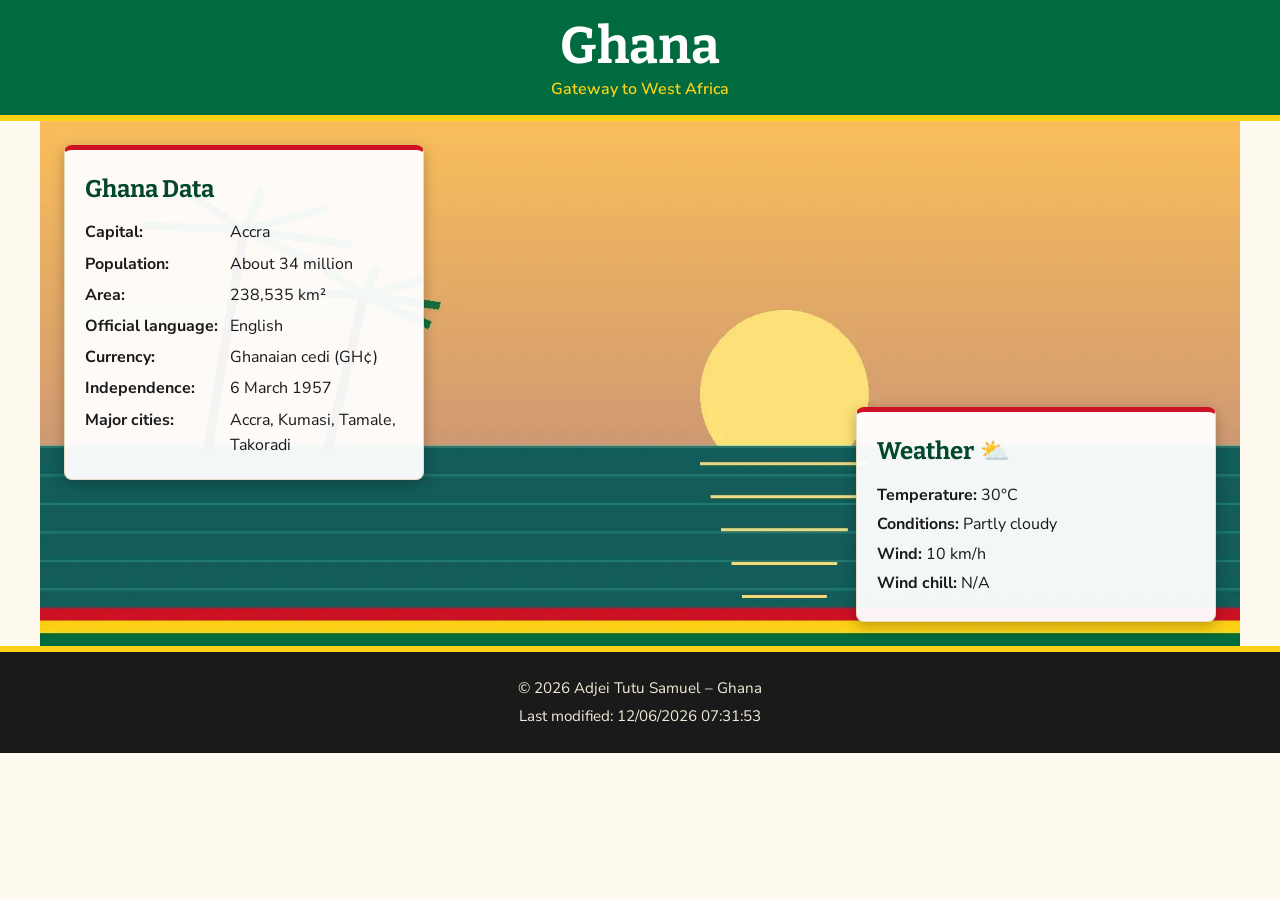
==== week03/place.html @ cf0671f3 "Add week 3 Ghana place page Co-authored-by: Copilot <223556219+Copilot@users.noreply.github.com>" ====
<!DOCTYPE html>
<html lang="en">
<head>
  <meta charset="UTF-8">
  <meta name="viewport" content="width=device-width, initial-scale=1.0">
  <title>Ghana – WDD 131 – Adjei Tutu Samuel</title>
  <meta name="description" content="Ghana country page for WDD 131 – Dynamic Web Fundamentals by Adjei Tutu Samuel: facts about Ghana, capital Accra, currency, languages and current weather.">
  <meta name="author" content="Adjei Tutu Samuel">
  <link rel="preconnect" href="https://fonts.googleapis.com">
  <link rel="preconnect" href="https://fonts.gstatic.com" crossorigin>
  <link href="https://fonts.googleapis.com/css2?family=Bitter:wght@600;700&family=Nunito+Sans:wght@400;600;700&display=swap" rel="stylesheet">
  <link rel="stylesheet" href="styles/place.css">
  <script src="scripts/place.js" defer></script>
</head>
<body>
  <header>
    <h1>Ghana</h1>
    <p class="tagline">Gateway to West Africa</p>
  </header>

  <main>
    <div class="hero">
      <picture>
        <source media="(min-width: 1000px)" srcset="images/ghana-hero-large.webp" type="image/webp">
        <source media="(min-width: 600px)" srcset="images/ghana-hero-medium.webp" type="image/webp">
        <img src="images/ghana-hero-small.webp" alt="Sunset over the Ghana coastline with palm trees" width="480" height="520" fetchpriority="high">
      </picture>

      <section class="card data" aria-labelledby="data-heading">
        <h2 id="data-heading">Ghana Data</h2>
        <dl>
          <dt>Capital:</dt>
          <dd>Accra</dd>
          <dt>Population:</dt>
          <dd>About 34 million</dd>
          <dt>Area:</dt>
          <dd>238,535 km&sup2;</dd>
          <dt>Official language:</dt>
          <dd>English</dd>
          <dt>Currency:</dt>
          <dd>Ghanaian cedi (GH&cent;)</dd>
          <dt>Independence:</dt>
          <dd>6 March 1957</dd>
          <dt>Major cities:</dt>
          <dd>Accra, Kumasi, Tamale, Takoradi</dd>
        </dl>
      </section>

      <section class="card weather" aria-labelledby="weather-heading">
        <h2 id="weather-heading">Weather</h2>
        <img class="weather-icon" src="images/weather.svg" alt="Partly cloudy" width="48" height="48">
        <p><strong>Temperature:</strong> <span id="temperature">30</span>&deg;C</p>
        <p><strong>Conditions:</strong> Partly cloudy</p>
        <p><strong>Wind:</strong> <span id="wind-speed">10</span> km/h</p>
        <p><strong>Wind chill:</strong> <span id="windchill"></span></p>
      </section>
    </div>
  </main>

  <footer>
    <p>&copy; <span id="currentyear"></span> Adjei Tutu Samuel &ndash; Ghana</p>
    <p id="lastModified"></p>
  </footer>
</body>
</html>
---- week03/styles/place.css ----
/* Mobile-first styles; media queries for larger views at the bottom */
:root {
  --red: #ce1126;
  --gold: #fcd116;
  --green: #006b3f;
  --green-dark: #04482b;
  --black: #1a1a1a;
  --cream: #fffaf0;
  --font-display: "Bitter", Georgia, serif;
  --font-body: "Nunito Sans", Arial, sans-serif;
}

*,
*::before,
*::after {
  box-sizing: border-box;
}

body {
  margin: 0;
  background: var(--cream);
  color: var(--black);
  font-family: var(--font-body);
  font-size: 1rem;
  line-height: 1.6;
}

/* ---------- Header ---------- */
header {
  background: var(--green);
  color: #fff;
  text-align: center;
  padding: 1rem 1rem 0.75rem;
  border-bottom: 6px solid var(--gold);
}

h1 {
  font-family: var(--font-display);
  font-size: 2.4rem;
  margin: 0;
  line-height: 1.2;
}

.tagline {
  margin: 0;
  color: var(--gold);
  font-weight: 600;
}

/* ---------- Hero and cards (mobile: stacked) ---------- */
main {
  max-width: 1200px;
  margin: 0 auto;
}

.hero picture,
.hero picture img {
  display: block;
  width: 100%;
  height: auto;
}

.card {
  margin: 1.25rem 1rem;
  padding: 1.25rem;
  background: #fff;
  border: 1px solid #e5dcc4;
  border-top: 5px solid var(--red);
  border-radius: 8px;
}

.card h2 {
  font-family: var(--font-display);
  color: var(--green-dark);
  margin: 0 0 0.75rem;
  font-size: 1.5rem;
}

dl {
  display: grid;
  grid-template-columns: auto 1fr;
  gap: 0.35rem 0.75rem;
  margin: 0;
}

dt {
  font-weight: 700;
}

dd {
  margin: 0;
}

.weather p {
  margin: 0.25rem 0;
}

/* SVG weather icon: mobile view only */
.weather-icon {
  display: block;
  margin-bottom: 0.5rem;
}

/* ---------- Footer ---------- */
footer {
  background: var(--black);
  color: #f1ead6;
  text-align: center;
  padding: 1.25rem 1rem;
  font-size: 0.95rem;
  border-top: 6px solid var(--gold);
}

footer p {
  margin: 0.25rem 0;
}

/* ---------- Larger view: cards overlay the hero ---------- */
@media (min-width: 700px) {
  h1 {
    font-size: 3.2rem;
  }

  .hero {
    position: relative;
  }

  .card {
    position: absolute;
    width: min(340px, 42%);
    margin: 0;
    background: rgba(255, 255, 255, 0.95);
    box-shadow: 0 4px 14px rgba(0, 0, 0, 0.25);
  }

  .data {
    top: 1.5rem;
    left: 1.5rem;
  }

  .weather {
    bottom: 1.5rem;
    right: 1.5rem;
  }

  /* hide the SVG; an emoji pseudo-element takes its place */
  .weather-icon {
    display: none;
  }

  .weather h2::after {
    content: "\26C5";
    margin-left: 0.4rem;
  }
}

@media (min-width: 1000px) {
  .card {
    width: 360px;
  }
}
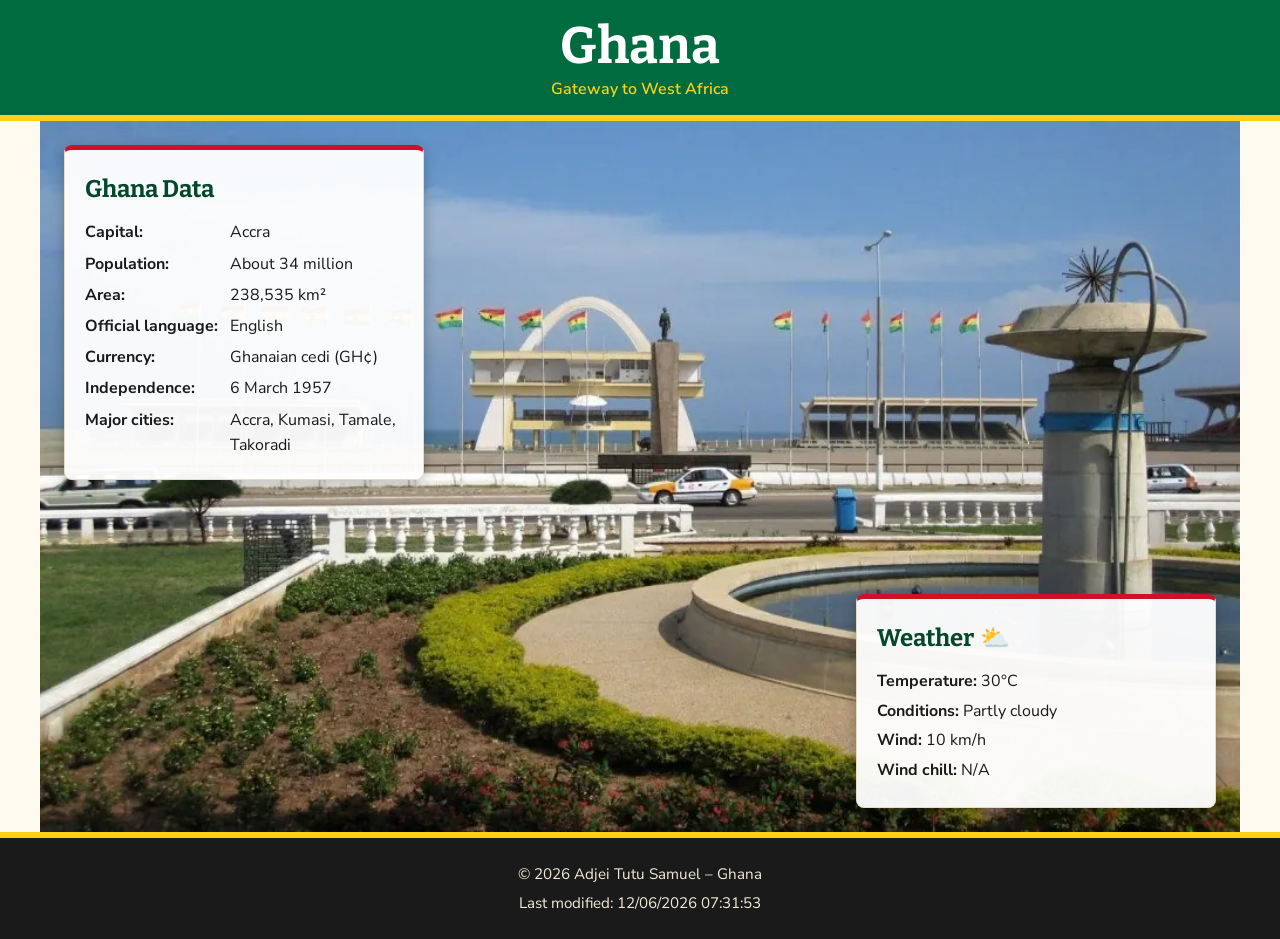
==== commit ad5f53e8: "Update week 3 Ghana imagery Co-authored-by: Copilot <223556219+Copilot@users.noreply.github.com>" ====
--- a/week03/place.html
+++ b/week03/place.html
@@ -23,7 +23,7 @@
       <picture>
         <source media="(min-width: 1000px)" srcset="images/ghana-hero-large.webp" type="image/webp">
         <source media="(min-width: 600px)" srcset="images/ghana-hero-medium.webp" type="image/webp">
-        <img src="images/ghana-hero-small.webp" alt="Sunset over the Ghana coastline with palm trees" width="480" height="520" fetchpriority="high">
+        <img src="images/ghana-hero-small.webp" alt="Independence Square in Accra with rows of Ghanaian flags, the Independence Arch and a fountain" width="480" height="520" fetchpriority="high">
       </picture>
 
       <section class="card data" aria-labelledby="data-heading">
